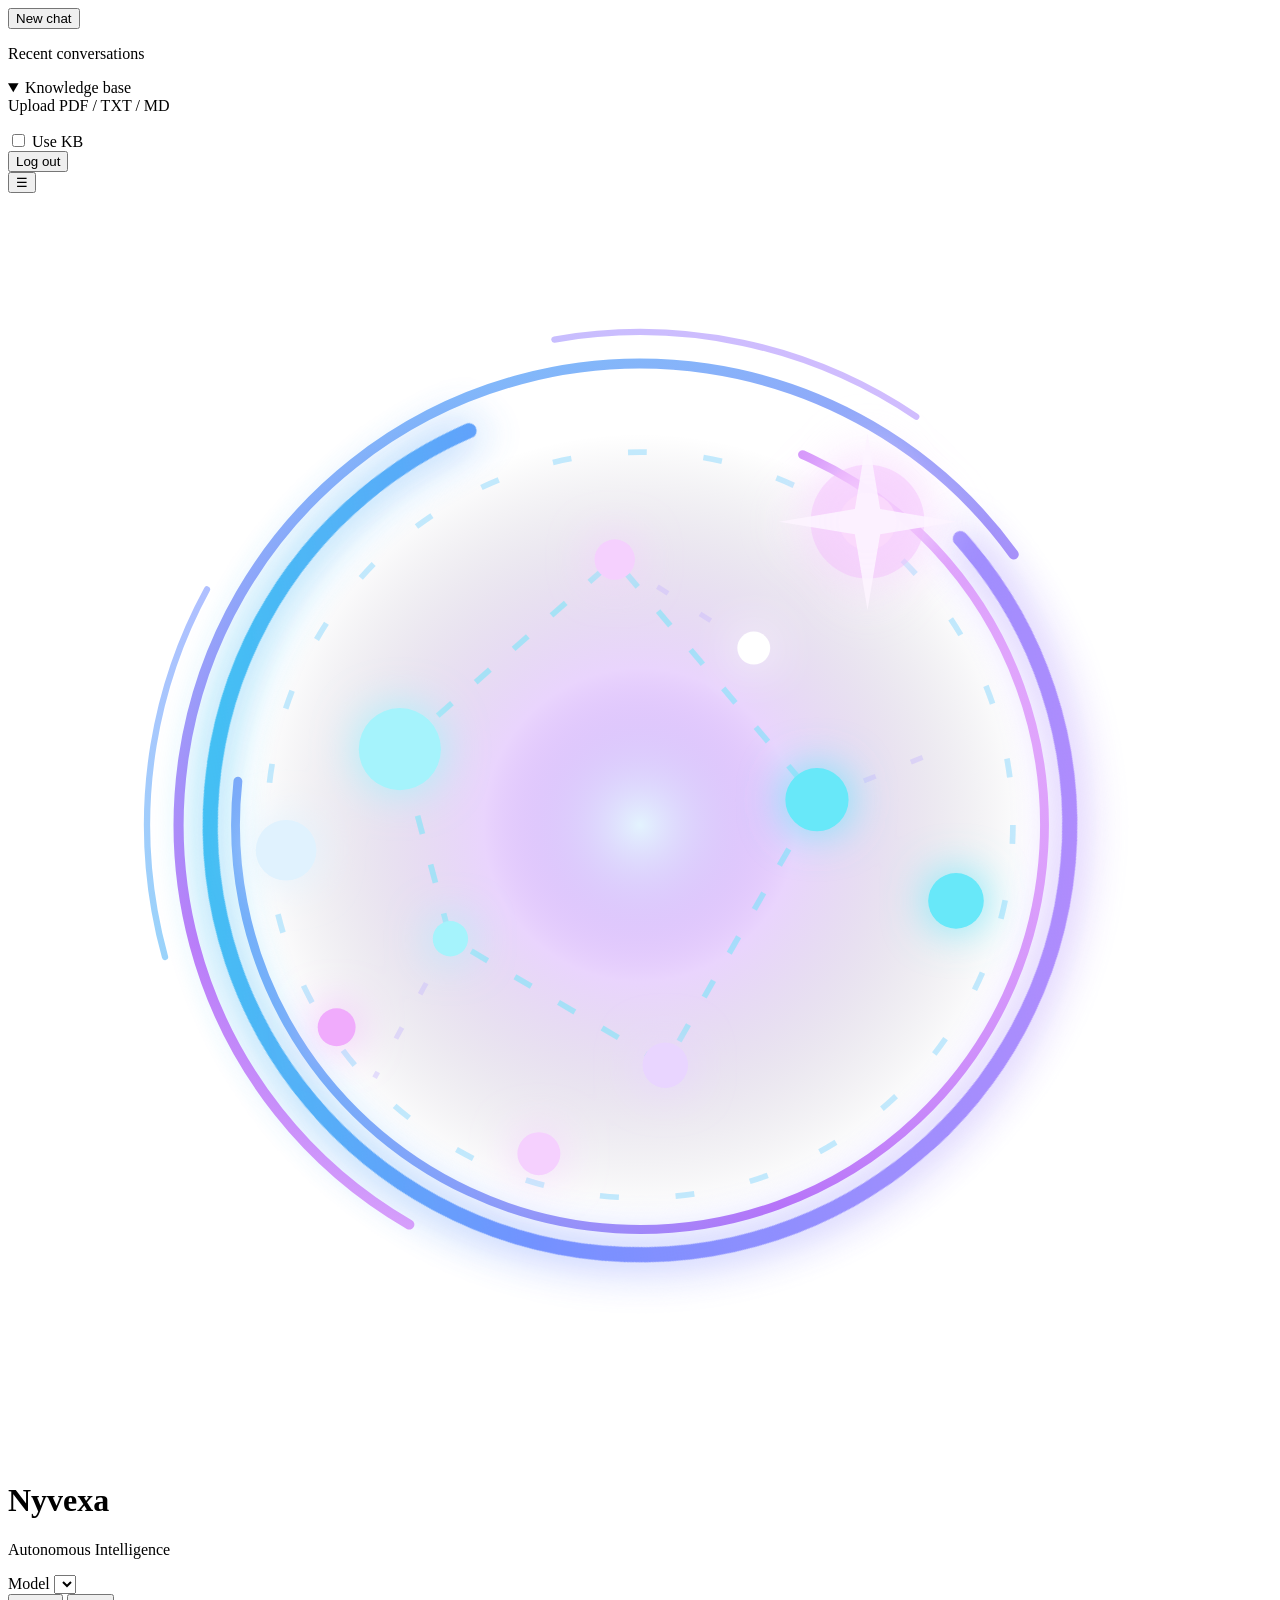
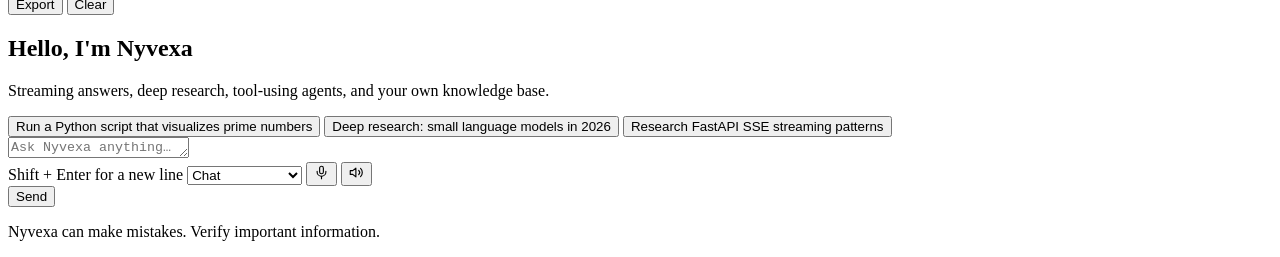
==== frontend/index.html @ 9333a64f "Initial commit: Nyvexa — FastAPI + vanilla JS AI assistant with auth, SSE chat, research" ====
<!DOCTYPE html>
<html lang="en">
<head>
  <meta charset="UTF-8" />
  <meta name="viewport" content="width=device-width, initial-scale=1.0" />
  <meta name="description" content="Nyvexa — intelligent AI assistant with streaming chat and autonomous research." />
  <meta name="theme-color" content="#07071a" />
  <title>Nyvexa · Autonomous Intelligence</title>
  <link rel="manifest" href="/manifest.json" />
  <link rel="icon" type="image/svg+xml" href="/static/assets/favicon.svg" />
  <link rel="apple-touch-icon" href="/static/assets/icon-192.png" />
  <link rel="preconnect" href="https://fonts.googleapis.com" />
  <link rel="preconnect" href="https://fonts.gstatic.com" crossorigin />
  <link href="https://fonts.googleapis.com/css2?family=Inter:wght@400;500;600;700&family=JetBrains+Mono:wght@400;500&display=swap" rel="stylesheet" />
  <link rel="stylesheet" href="/static/css/theme.css" />
  <link rel="stylesheet" href="/static/css/layout.css" />
  <link rel="stylesheet" href="/static/css/chat.css" />
  <link rel="stylesheet" href="/static/css/sidebar.css" />
</head>
<body>
  <!-- Auth overlay: email signup/login + Google -->
  <div class="auth" id="auth-overlay" hidden>
    <div class="auth__card">
      <div class="auth__logo" aria-hidden="true">
        <img src="/static/assets/favicon.svg" alt="" width="64" height="64" />
      </div>
      <h2 class="auth__title">Nyvexa</h2>
      <p class="auth__sub" id="auth-sub">Sign in to continue</p>

      <div class="auth__tabs" role="tablist">
        <button type="button" class="auth__tab auth__tab--active" id="tab-login" role="tab">Log in</button>
        <button type="button" class="auth__tab" id="tab-signup" role="tab">Sign up</button>
      </div>

      <button type="button" class="auth__google" id="google-btn">
        <svg viewBox="0 0 24 24" width="18" height="18" aria-hidden="true">
          <path fill="#4285F4" d="M22.56 12.25c0-.78-.07-1.53-.2-2.25H12v4.26h5.92a5.06 5.06 0 0 1-2.2 3.32v2.77h3.57c2.08-1.92 3.27-4.74 3.27-8.1z"/>
          <path fill="#34A853" d="M12 23c2.97 0 5.46-.98 7.28-2.66l-3.57-2.77c-.98.66-2.23 1.06-3.71 1.06-2.86 0-5.29-1.93-6.16-4.53H2.18v2.84C3.99 20.53 7.7 23 12 23z"/>
          <path fill="#FBBC05" d="M5.84 14.09c-.22-.66-.35-1.36-.35-2.09s.13-1.43.35-2.09V7.07H2.18A10.96 10.96 0 0 0 1 12c0 1.77.43 3.45 1.18 4.93l2.85-2.22.81-.62z"/>
          <path fill="#EA4335" d="M12 5.38c1.62 0 3.06.56 4.21 1.64l3.15-3.15C17.45 2.09 14.97 1 12 1 7.7 1 3.99 3.47 2.18 7.07l3.66 2.84c.87-2.6 3.3-4.53 6.16-4.53z"/>
        </svg>
        <span>Continue with Google</span>
      </button>

      <div class="auth__divider"><span>or</span></div>

      <form class="auth__form" id="auth-form">
        <input class="auth__input" type="email" id="auth-email" placeholder="Email" autocomplete="email" required />
        <input class="auth__input" type="password" id="auth-password" placeholder="Password (min 8 characters)" autocomplete="current-password" required minlength="8" />
        <input class="auth__input" type="text" id="auth-name" placeholder="Name (optional)" autocomplete="name" hidden />
        <button class="btn btn--send auth__submit" type="submit" id="auth-submit">Log in</button>
      </form>
      <p class="auth__error" id="auth-error" hidden></p>
      <p class="auth__hint">By continuing you agree to use Nyvexa responsibly.</p>
    </div>
  </div>

  <div class="nyvexa" id="app">
    <div class="nyvexa__aurora" aria-hidden="true">
      <span class="nyvexa__glow nyvexa__glow--cyan"></span>
      <span class="nyvexa__glow nyvexa__glow--violet"></span>
      <span class="nyvexa__glow nyvexa__glow--pink"></span>
    </div>

    <!-- Sidebar: conversation history -->
    <aside class="sidebar" id="sidebar" aria-label="Conversation history">
      <div class="sidebar__head">
        <button class="btn btn--new" id="new-chat-btn" type="button">New chat</button>
      </div>
      <p class="sidebar__label">Recent conversations</p>
      <nav class="sidebar__list" id="conv-list"></nav>
      <div class="sidebar__foot">
        <details class="kb" open>
          <summary class="kb__summary">Knowledge base</summary>
          <div class="kb__body">
            <label class="kb__upload" for="file-input">
              <span>Upload PDF / TXT / MD</span>
              <input type="file" id="file-input" accept=".txt,.md,.markdown,.pdf,.csv,.json,.py,.html" hidden />
            </label>
            <ul class="kb__files" id="kb-files"></ul>
            <label class="toggle toggle--sm" title="Use uploaded docs in chat answers">
              <input type="checkbox" id="kb-toggle" class="toggle__input" />
              <span class="toggle__track" aria-hidden="true"><span class="toggle__thumb"></span></span>
              <span class="toggle__label">Use KB</span>
            </label>
          </div>
        </details>
        <div class="user-chip" id="user-chip" hidden>
          <span class="user-chip__email" id="user-email"></span>
        </div>
        <button class="btn btn--logout" id="logout-btn" type="button">Log out</button>
      </div>
    </aside>

    <div class="main-col">
      <header class="header">
        <div class="header__brand">
          <button class="icon-btn header__menu" id="sidebar-toggle" type="button" aria-label="Toggle sidebar">☰</button>
          <div class="header__logo" id="logo" aria-hidden="true">
            <svg class="orb" viewBox="0 0 200 200" role="img" aria-label="Nyvexa logo">
              <defs>
                <linearGradient id="orbRing" x1="0%" y1="0%" x2="100%" y2="100%">
                  <stop offset="0%" stop-color="#22d3ee" />
                  <stop offset="45%" stop-color="#6d8cff" />
                  <stop offset="100%" stop-color="#c084fc" />
                </linearGradient>
                <linearGradient id="orbRingAlt" x1="100%" y1="0%" x2="0%" y2="100%">
                  <stop offset="0%" stop-color="#f0abfc" />
                  <stop offset="50%" stop-color="#a855f7" />
                  <stop offset="100%" stop-color="#38bdf8" />
                </linearGradient>
                <radialGradient id="orbCore" cx="50%" cy="50%" r="50%">
                  <stop offset="0%" stop-color="#e0f2fe" stop-opacity="0.9" />
                  <stop offset="40%" stop-color="#a855f7" stop-opacity="0.25" />
                  <stop offset="100%" stop-color="#06061c" stop-opacity="0" />
                </radialGradient>
                <filter id="orbGlow" x="-120%" y="-120%" width="340%" height="340%">
                  <feGaussianBlur stdDeviation="3.5" result="b" />
                  <feMerge><feMergeNode in="b" /><feMergeNode in="SourceGraphic" /></feMerge>
                </filter>
                <filter id="orbFlare" x="-200%" y="-200%" width="500%" height="500%">
                  <feGaussianBlur stdDeviation="4" result="b" />
                  <feMerge><feMergeNode in="b" /><feMergeNode in="b" /><feMergeNode in="SourceGraphic" /></feMerge>
                </filter>
              </defs>
              <circle cx="100" cy="100" r="62" fill="url(#orbCore)" />
              <g class="orb__spin orb__spin--slow">
                <circle cx="100" cy="100" r="68" fill="none" stroke="url(#orbRing)" stroke-width="2.4" stroke-linecap="round" stroke-dasharray="340 85" transform="rotate(-40 100 100)" filter="url(#orbGlow)" opacity="0.95" />
                <circle cx="100" cy="100" r="73" fill="none" stroke="url(#orbRingAlt)" stroke-width="1.6" stroke-linecap="round" stroke-dasharray="260 200" transform="rotate(120 100 100)" opacity="0.75" />
              </g>
              <g class="orb__spin orb__spin--reverse">
                <circle cx="100" cy="100" r="64" fill="none" stroke="url(#orbRingAlt)" stroke-width="1.4" stroke-linecap="round" stroke-dasharray="180 120" transform="rotate(25 100 100)" opacity="0.8" />
                <circle cx="100" cy="100" r="78" fill="none" stroke="url(#orbRing)" stroke-width="1" stroke-linecap="round" stroke-dasharray="60 300" transform="rotate(-100 100 100)" opacity="0.55" />
                <circle cx="100" cy="100" r="59" fill="none" stroke="#7dd3fc" stroke-width="0.9" stroke-dasharray="3 9" opacity="0.45" />
              </g>
              <g class="orb__constellation">
                <path d="M62 88 L96 58 L128 96 L104 138 L70 118 Z" fill="none" stroke="#67e8f9" stroke-width="0.9" stroke-dasharray="3 5" opacity="0.5" />
                <path d="M96 58 L118 72 M128 96 L148 88 M70 118 L58 140" fill="none" stroke="#c4b5fd" stroke-width="0.8" stroke-dasharray="2 6" opacity="0.4" />
              </g>
              <g filter="url(#orbGlow)">
                <circle class="orb__node orb__node--pulse" cx="62" cy="88" r="6.5" fill="#a5f3fc" />
                <circle cx="96" cy="58" r="3.2" fill="#f5d0fe" />
                <circle class="orb__node" cx="128" cy="96" r="5" fill="#67e8f9" />
                <circle cx="104" cy="138" r="3.6" fill="#e9d5ff" />
                <circle cx="70" cy="118" r="2.8" fill="#a5f3fc" />
                <circle class="orb__node orb__node--pulse orb__node--delay" cx="118" cy="72" r="2.6" fill="#fff" />
                <circle cx="52" cy="132" r="3" fill="#f0abfc" />
                <circle cx="150" cy="112" r="4.4" fill="#67e8f9" />
                <circle cx="84" cy="152" r="3.4" fill="#f5d0fe" />
                <circle cx="44" cy="104" r="4.8" fill="#e0f2fe" />
              </g>
              <g class="orb__flare" filter="url(#orbFlare)">
                <circle cx="136" cy="52" r="4.5" fill="#fff0fb" />
                <circle cx="136" cy="52" r="9" fill="#f0abfc" opacity="0.35" />
                <path d="M136 38 L138 50 L150 52 L138 54 L136 66 L134 54 L122 52 L134 50 Z" fill="#fdf4ff" opacity="0.9" />
              </g>
            </svg>
          </div>
          <div class="header__text">
            <h1 class="header__name">Nyvexa</h1>
            <p class="header__tagline">Autonomous Intelligence</p>
          </div>
        </div>

        <div class="header__controls">
          <label class="field" id="compare-field" hidden>
            <span class="field__label">vs</span>
            <select class="field__select" id="model-select-b" aria-label="Compare model B"></select>
          </label>
          <label class="field">
            <span class="field__label">Model</span>
            <select class="field__select" id="model-select" aria-label="Select model"></select>
          </label>
          <div class="header__tools">
            <button class="btn btn--ghost btn--sm" id="export-btn" type="button" title="Export chat as Markdown">Export</button>
            <button class="btn btn--ghost btn--sm" id="clear-btn" type="button" title="Clear conversation">Clear</button>
          </div>
        </div>
      </header>

      <main class="chat" id="chat" aria-live="polite">
        <div class="chat__stream" id="chat-stream">
          <section class="welcome" id="welcome">
            <div class="welcome__orb" aria-hidden="true">
              <span class="welcome__ring"></span>
              <span class="welcome__ring welcome__ring--2"></span>
            </div>
            <h2 class="welcome__title">Hello, I'm Nyvexa</h2>
            <p class="welcome__subtitle">
              Streaming answers, deep research, tool-using agents, and your own knowledge base.
            </p>
            <div class="welcome__chips" id="suggestions">
              <button class="chip" type="button" data-mode="agent">Run a Python script that visualizes prime numbers</button>
              <button class="chip" type="button" data-mode="deep">Deep research: small language models in 2026</button>
              <button class="chip" type="button" data-mode="research">Research FastAPI SSE streaming patterns</button>
            </div>
          </section>
        </div>
      </main>

      <footer class="composer-wrap">
        <form class="composer" id="composer">
          <div class="composer__row">
            <textarea
              class="composer__input"
              id="composer-input"
              rows="1"
              placeholder="Ask Nyvexa anything…"
              aria-label="Message Nyvexa"
            ></textarea>
          </div>
          <div class="composer__bar">
            <div class="composer__tools">
              <span class="composer__hint" id="status-hint">Shift + Enter for a new line</span>
              <label class="field field--mode">
                <select class="field__select" id="mode-select" aria-label="Select mode">
                  <option value="chat">Chat</option>
                  <option value="research">Research</option>
                  <option value="deep">Deep Research</option>
                  <option value="agent">Agent</option>
                  <option value="compare">Compare</option>
                </select>
              </label>
              <button class="icon-btn" id="voice-btn" type="button" title="Voice input" aria-label="Voice input">
                <svg width="15" height="15" viewBox="0 0 24 24" fill="none" stroke="currentColor" stroke-width="1.8" stroke-linecap="round" stroke-linejoin="round" aria-hidden="true"><rect x="9" y="2" width="6" height="12" rx="3"/><path d="M5 10v1a7 7 0 0 0 14 0v-1"/><line x1="12" y1="18" x2="12" y2="22"/></svg>
              </button>
              <button class="icon-btn" id="speak-btn" type="button" title="Read last reply aloud" aria-label="Read aloud">
                <svg width="15" height="15" viewBox="0 0 24 24" fill="none" stroke="currentColor" stroke-width="1.8" stroke-linecap="round" stroke-linejoin="round" aria-hidden="true"><path d="M11 5 6 9H2v6h4l5 4V5z"/><path d="M15.5 8.5a5 5 0 0 1 0 7"/><path d="M18.5 5.5a9 9 0 0 1 0 13"/></svg>
              </button>
              <span class="usage-meter" id="usage-meter" hidden></span>
              <button class="btn btn--stop btn--sm" id="stop-btn" type="button" hidden>Stop</button>
            </div>
            <button class="btn btn--send" id="send-btn" type="submit" aria-label="Send message">
              <span class="btn__label">Send</span>
            </button>
          </div>
        </form>
        <p class="composer__note">Nyvexa can make mistakes. Verify important information.</p>
      </footer>
    </div>
  </div>

  <script type="module" src="/static/js/main.js"></script>
</body>
</html>
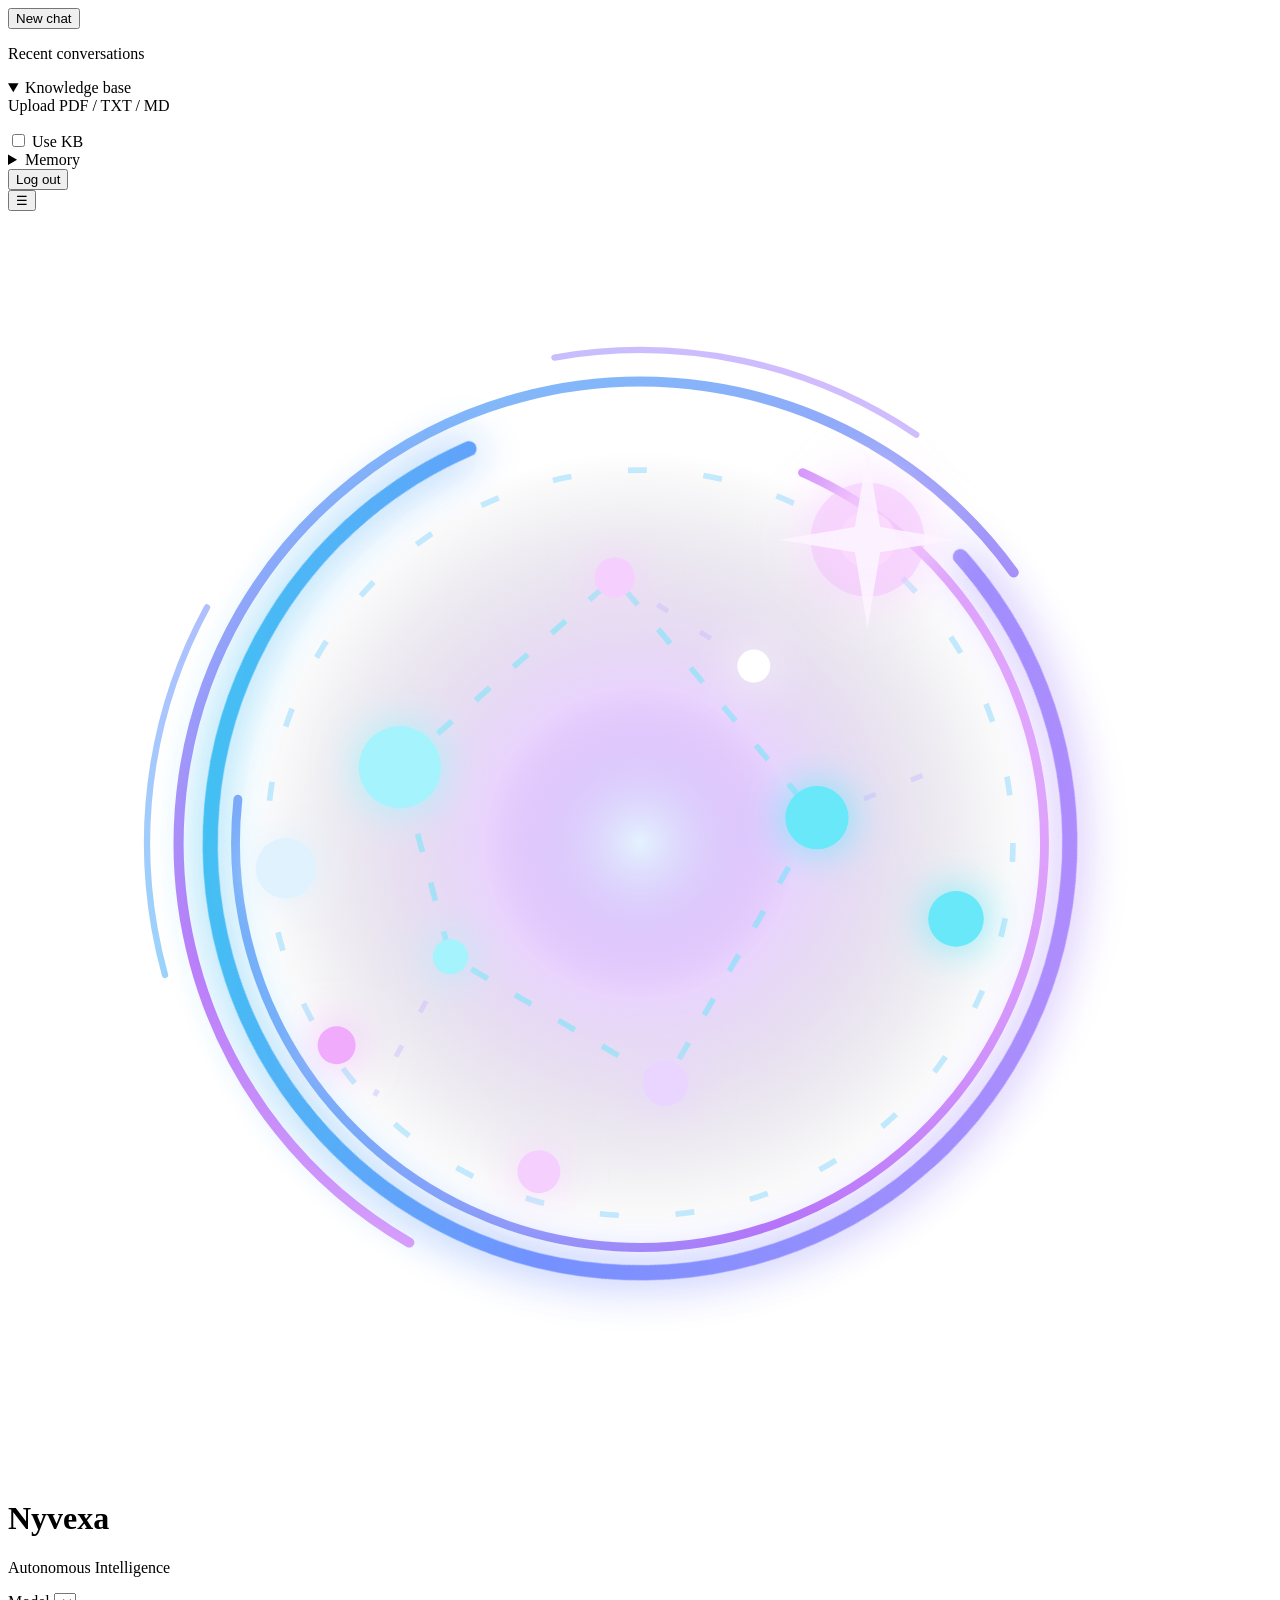
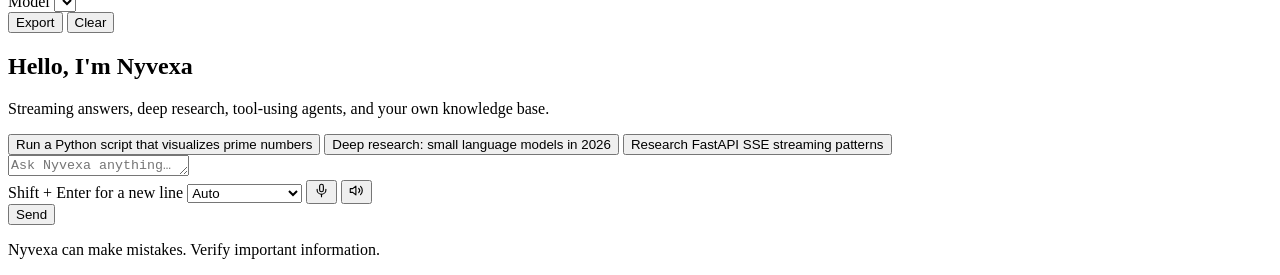
==== commit 375743cf: "Smarter AI: Auto mode router, persistent user memory, stronger prompts with date context - Auto mode" ====
--- a/frontend/index.html
+++ b/frontend/index.html
@@ -83,6 +83,14 @@
               <span class="toggle__track" aria-hidden="true"><span class="toggle__thumb"></span></span>
               <span class="toggle__label">Use KB</span>
             </label>
+          </div>
+        </details>
+        <details class="kb" id="memory-details">
+          <summary class="kb__summary">Memory <span class="memory__count" id="memory-count"></span></summary>
+          <div class="kb__body">
+            <p class="memory__hint">Facts Nyvexa remembers to personalize answers. Click ✕ to forget one.</p>
+            <ul class="kb__files" id="memory-list"></ul>
+            <button class="btn btn--ghost btn--sm" id="memory-clear" type="button" hidden>Clear all memory</button>
           </div>
         </details>
         <div class="user-chip" id="user-chip" hidden>
@@ -214,6 +222,7 @@
               <span class="composer__hint" id="status-hint">Shift + Enter for a new line</span>
               <label class="field field--mode">
                 <select class="field__select" id="mode-select" aria-label="Select mode">
+                  <option value="auto" selected>Auto</option>
                   <option value="chat">Chat</option>
                   <option value="research">Research</option>
                   <option value="deep">Deep Research</option>
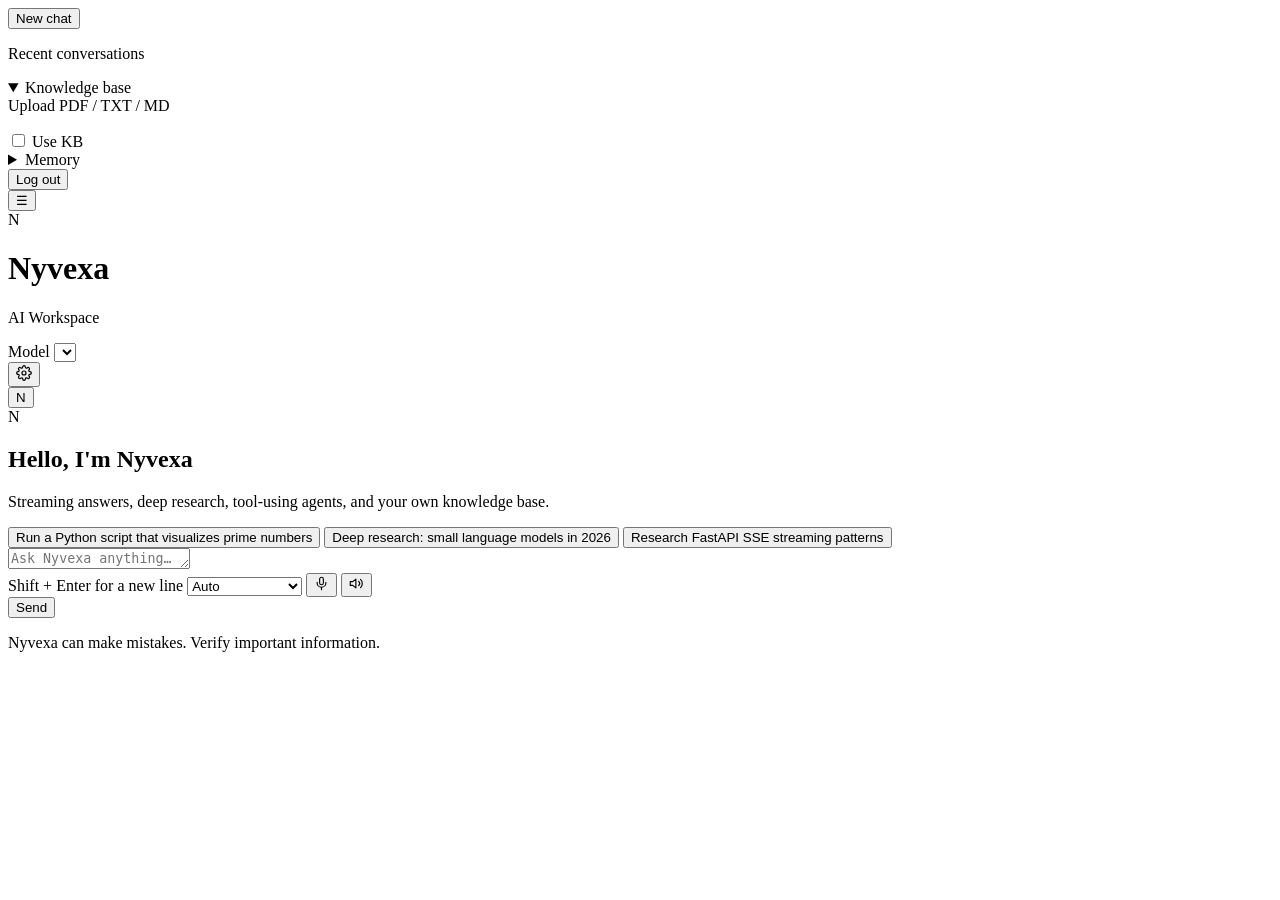
==== commit fffbb32d: "Redesign UI to light premium SaaS theme: ivory/blue palette, header settings + profile menus, auto-r" ====
--- a/frontend/index.html
+++ b/frontend/index.html
@@ -4,8 +4,8 @@
   <meta charset="UTF-8" />
   <meta name="viewport" content="width=device-width, initial-scale=1.0" />
   <meta name="description" content="Nyvexa — intelligent AI assistant with streaming chat and autonomous research." />
-  <meta name="theme-color" content="#07071a" />
-  <title>Nyvexa · Autonomous Intelligence</title>
+  <meta name="theme-color" content="#F7F6F2" />
+  <title>Nyvexa · AI Workspace</title>
   <link rel="manifest" href="/manifest.json" />
   <link rel="icon" type="image/svg+xml" href="/static/assets/favicon.svg" />
   <link rel="apple-touch-icon" href="/static/assets/icon-192.png" />
@@ -22,7 +22,7 @@
   <div class="auth" id="auth-overlay" hidden>
     <div class="auth__card">
       <div class="auth__logo" aria-hidden="true">
-        <img src="/static/assets/favicon.svg" alt="" width="64" height="64" />
+        <div class="brand-mark brand-mark--lg">N</div>
       </div>
       <h2 class="auth__title">Nyvexa</h2>
       <p class="auth__sub" id="auth-sub">Sign in to continue</p>
@@ -56,12 +56,6 @@
   </div>
 
   <div class="nyvexa" id="app">
-    <div class="nyvexa__aurora" aria-hidden="true">
-      <span class="nyvexa__glow nyvexa__glow--cyan"></span>
-      <span class="nyvexa__glow nyvexa__glow--violet"></span>
-      <span class="nyvexa__glow nyvexa__glow--pink"></span>
-    </div>
-
     <!-- Sidebar: conversation history -->
     <aside class="sidebar" id="sidebar" aria-label="Conversation history">
       <div class="sidebar__head">
@@ -99,74 +93,18 @@
         <button class="btn btn--logout" id="logout-btn" type="button">Log out</button>
       </div>
     </aside>
+    <div class="sidebar-scrim" id="sidebar-scrim" aria-hidden="true"></div>
 
     <div class="main-col">
       <header class="header">
         <div class="header__brand">
           <button class="icon-btn header__menu" id="sidebar-toggle" type="button" aria-label="Toggle sidebar">☰</button>
           <div class="header__logo" id="logo" aria-hidden="true">
-            <svg class="orb" viewBox="0 0 200 200" role="img" aria-label="Nyvexa logo">
-              <defs>
-                <linearGradient id="orbRing" x1="0%" y1="0%" x2="100%" y2="100%">
-                  <stop offset="0%" stop-color="#22d3ee" />
-                  <stop offset="45%" stop-color="#6d8cff" />
-                  <stop offset="100%" stop-color="#c084fc" />
-                </linearGradient>
-                <linearGradient id="orbRingAlt" x1="100%" y1="0%" x2="0%" y2="100%">
-                  <stop offset="0%" stop-color="#f0abfc" />
-                  <stop offset="50%" stop-color="#a855f7" />
-                  <stop offset="100%" stop-color="#38bdf8" />
-                </linearGradient>
-                <radialGradient id="orbCore" cx="50%" cy="50%" r="50%">
-                  <stop offset="0%" stop-color="#e0f2fe" stop-opacity="0.9" />
-                  <stop offset="40%" stop-color="#a855f7" stop-opacity="0.25" />
-                  <stop offset="100%" stop-color="#06061c" stop-opacity="0" />
-                </radialGradient>
-                <filter id="orbGlow" x="-120%" y="-120%" width="340%" height="340%">
-                  <feGaussianBlur stdDeviation="3.5" result="b" />
-                  <feMerge><feMergeNode in="b" /><feMergeNode in="SourceGraphic" /></feMerge>
-                </filter>
-                <filter id="orbFlare" x="-200%" y="-200%" width="500%" height="500%">
-                  <feGaussianBlur stdDeviation="4" result="b" />
-                  <feMerge><feMergeNode in="b" /><feMergeNode in="b" /><feMergeNode in="SourceGraphic" /></feMerge>
-                </filter>
-              </defs>
-              <circle cx="100" cy="100" r="62" fill="url(#orbCore)" />
-              <g class="orb__spin orb__spin--slow">
-                <circle cx="100" cy="100" r="68" fill="none" stroke="url(#orbRing)" stroke-width="2.4" stroke-linecap="round" stroke-dasharray="340 85" transform="rotate(-40 100 100)" filter="url(#orbGlow)" opacity="0.95" />
-                <circle cx="100" cy="100" r="73" fill="none" stroke="url(#orbRingAlt)" stroke-width="1.6" stroke-linecap="round" stroke-dasharray="260 200" transform="rotate(120 100 100)" opacity="0.75" />
-              </g>
-              <g class="orb__spin orb__spin--reverse">
-                <circle cx="100" cy="100" r="64" fill="none" stroke="url(#orbRingAlt)" stroke-width="1.4" stroke-linecap="round" stroke-dasharray="180 120" transform="rotate(25 100 100)" opacity="0.8" />
-                <circle cx="100" cy="100" r="78" fill="none" stroke="url(#orbRing)" stroke-width="1" stroke-linecap="round" stroke-dasharray="60 300" transform="rotate(-100 100 100)" opacity="0.55" />
-                <circle cx="100" cy="100" r="59" fill="none" stroke="#7dd3fc" stroke-width="0.9" stroke-dasharray="3 9" opacity="0.45" />
-              </g>
-              <g class="orb__constellation">
-                <path d="M62 88 L96 58 L128 96 L104 138 L70 118 Z" fill="none" stroke="#67e8f9" stroke-width="0.9" stroke-dasharray="3 5" opacity="0.5" />
-                <path d="M96 58 L118 72 M128 96 L148 88 M70 118 L58 140" fill="none" stroke="#c4b5fd" stroke-width="0.8" stroke-dasharray="2 6" opacity="0.4" />
-              </g>
-              <g filter="url(#orbGlow)">
-                <circle class="orb__node orb__node--pulse" cx="62" cy="88" r="6.5" fill="#a5f3fc" />
-                <circle cx="96" cy="58" r="3.2" fill="#f5d0fe" />
-                <circle class="orb__node" cx="128" cy="96" r="5" fill="#67e8f9" />
-                <circle cx="104" cy="138" r="3.6" fill="#e9d5ff" />
-                <circle cx="70" cy="118" r="2.8" fill="#a5f3fc" />
-                <circle class="orb__node orb__node--pulse orb__node--delay" cx="118" cy="72" r="2.6" fill="#fff" />
-                <circle cx="52" cy="132" r="3" fill="#f0abfc" />
-                <circle cx="150" cy="112" r="4.4" fill="#67e8f9" />
-                <circle cx="84" cy="152" r="3.4" fill="#f5d0fe" />
-                <circle cx="44" cy="104" r="4.8" fill="#e0f2fe" />
-              </g>
-              <g class="orb__flare" filter="url(#orbFlare)">
-                <circle cx="136" cy="52" r="4.5" fill="#fff0fb" />
-                <circle cx="136" cy="52" r="9" fill="#f0abfc" opacity="0.35" />
-                <path d="M136 38 L138 50 L150 52 L138 54 L136 66 L134 54 L122 52 L134 50 Z" fill="#fdf4ff" opacity="0.9" />
-              </g>
-            </svg>
+            <span class="brand-mark">N</span>
           </div>
           <div class="header__text">
             <h1 class="header__name">Nyvexa</h1>
-            <p class="header__tagline">Autonomous Intelligence</p>
+            <p class="header__tagline">AI Workspace</p>
           </div>
         </div>
 
@@ -180,8 +118,30 @@
             <select class="field__select" id="model-select" aria-label="Select model"></select>
           </label>
           <div class="header__tools">
-            <button class="btn btn--ghost btn--sm" id="export-btn" type="button" title="Export chat as Markdown">Export</button>
-            <button class="btn btn--ghost btn--sm" id="clear-btn" type="button" title="Clear conversation">Clear</button>
+            <div class="menu-wrap">
+              <button class="icon-btn" id="settings-btn" type="button" aria-haspopup="true" aria-expanded="false" aria-label="Settings" title="Settings">
+                <svg width="16" height="16" viewBox="0 0 24 24" fill="none" stroke="currentColor" stroke-width="1.8" stroke-linecap="round" stroke-linejoin="round" aria-hidden="true"><circle cx="12" cy="12" r="3"/><path d="M19.4 15a1.65 1.65 0 0 0 .33 1.82l.06.06a2 2 0 1 1-2.83 2.83l-.06-.06a1.65 1.65 0 0 0-1.82-.33 1.65 1.65 0 0 0-1 1.51V21a2 2 0 1 1-4 0v-.09A1.65 1.65 0 0 0 9 19.4a1.65 1.65 0 0 0-1.82.33l-.06.06a2 2 0 1 1-2.83-2.83l.06-.06a1.65 1.65 0 0 0 .33-1.82 1.65 1.65 0 0 0-1.51-1H3a2 2 0 1 1 0-4h.09A1.65 1.65 0 0 0 4.6 9a1.65 1.65 0 0 0-.33-1.82l-.06-.06a2 2 0 1 1 2.83-2.83l.06.06a1.65 1.65 0 0 0 1.82.33H9a1.65 1.65 0 0 0 1-1.51V3a2 2 0 1 1 4 0v.09a1.65 1.65 0 0 0 1 1.51 1.65 1.65 0 0 0 1.82-.33l.06-.06a2 2 0 1 1 2.83 2.83l-.06.06a1.65 1.65 0 0 0-.33 1.82V9a1.65 1.65 0 0 0 1.51 1H21a2 2 0 1 1 0 4h-.09a1.65 1.65 0 0 0-1.51 1z"/></svg>
+              </button>
+              <div class="menu-pop" id="settings-menu" role="menu" hidden>
+                <label class="menu-pop__item" role="menuitemcheckbox">
+                  <input type="checkbox" id="autoread-toggle" />
+                  <span>Auto-read replies</span>
+                </label>
+                <div class="menu-pop__sep"></div>
+                <button class="menu-pop__item" id="export-btn" type="button" role="menuitem">Export chat</button>
+                <button class="menu-pop__item" id="clear-btn" type="button" role="menuitem">Clear conversation</button>
+              </div>
+            </div>
+          </div>
+          <div class="menu-wrap">
+            <button class="avatar-btn" id="profile-btn" type="button" aria-haspopup="true" aria-expanded="false" aria-label="Account menu" title="Account">
+              <span id="user-avatar">N</span>
+            </button>
+            <div class="menu-pop" id="profile-menu" role="menu" hidden>
+              <div class="menu-pop__meta" id="profile-email"></div>
+              <div class="menu-pop__sep"></div>
+              <button class="menu-pop__item menu-pop__item--danger" id="profile-logout" type="button" role="menuitem">Log out</button>
+            </div>
           </div>
         </div>
       </header>
@@ -189,10 +149,7 @@
       <main class="chat" id="chat" aria-live="polite">
         <div class="chat__stream" id="chat-stream">
           <section class="welcome" id="welcome">
-            <div class="welcome__orb" aria-hidden="true">
-              <span class="welcome__ring"></span>
-              <span class="welcome__ring welcome__ring--2"></span>
-            </div>
+            <div class="welcome__logo" aria-hidden="true">N</div>
             <h2 class="welcome__title">Hello, I'm Nyvexa</h2>
             <p class="welcome__subtitle">
               Streaming answers, deep research, tool-using agents, and your own knowledge base.
